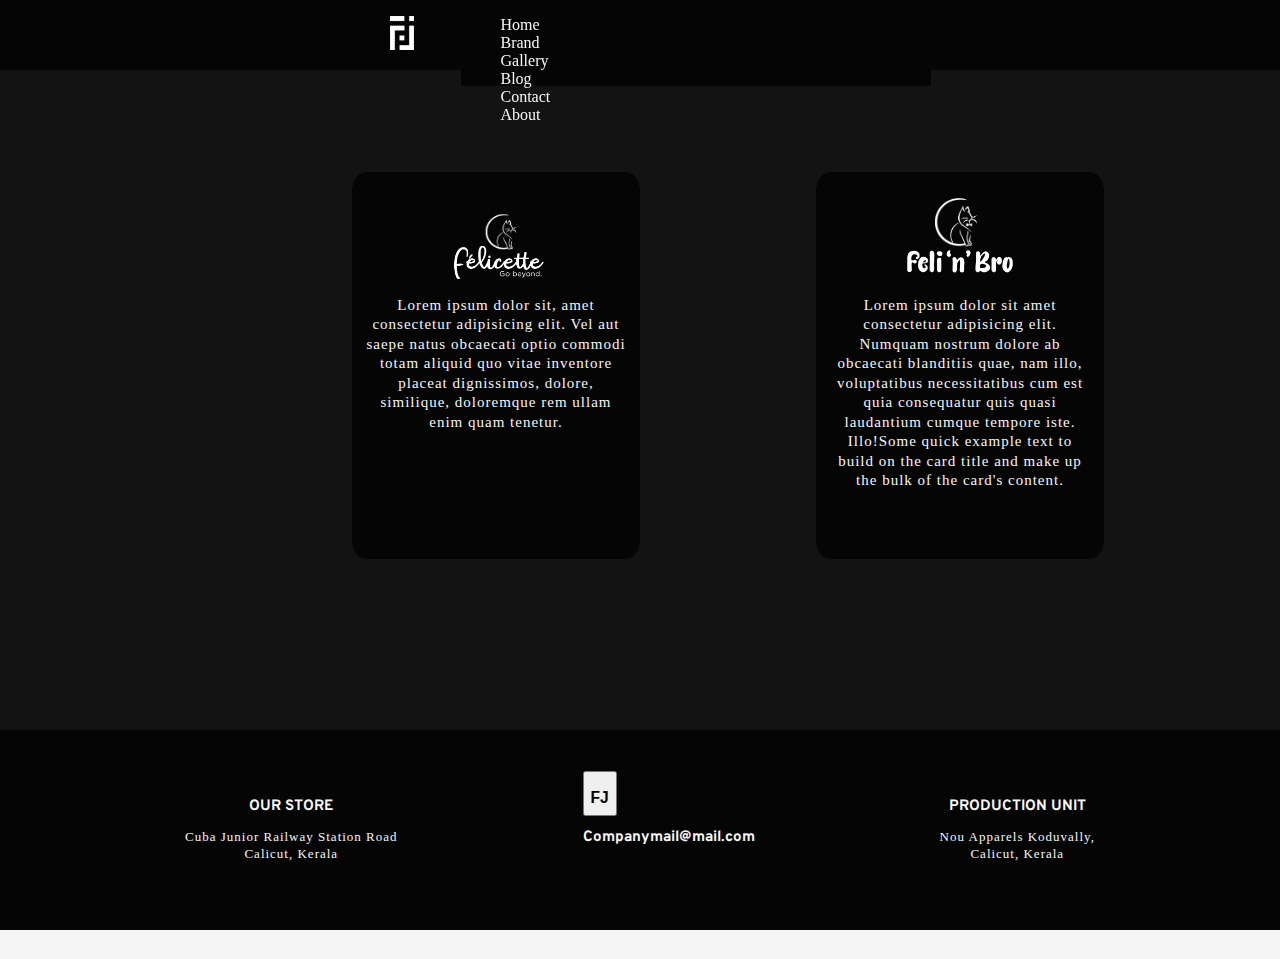
==== Brand.html @ 5b67e77d "first commit" ====
<!doctype html>
<html lang="en">

<head>
  <meta charset="utf-8">
  <meta name="viewport" content="width=device-width, initial-scale=1">
  <title> FJ Designs</title>
  <link rel="stylesheet" href="https://cdnjs.cloudflare.com/ajax/libs/font-awesome/6.4.0/css/all.min.css" integrity="sha512-iecdLmaskl7CVkqkXNQ/ZH/XLlvWZOJyj7Yy7tcenmpD1ypASozpmT/E0iPtmFIB46ZmdtAc9eNBvH0H/ZpiBw==" crossorigin="anonymous" referrerpolicy="no-referrer" />
  <link rel="stylesheet" href="CSS/Brand.css">
  <link href="https://cdn.jsdelivr.net/npm/bootstrap@5.3.0/dist/css/bootstrap.min.css" rel="stylesheet"
    integrity="sha384-9ndCyUaIbzAi2FUVXJi0CjmCapSmO7SnpJef0486qhLnuZ2cdeRhO02iuK6FUUVM" crossorigin="anonymous">
</head>

<body>
    <nav class="container-fluid main-head">
      <div class="logo-img">
        <a href="#"><img src="images/logos/fj-logo-white.png" alt="#"></a>
      </div>
      <div class="nav-head ">
        <ul class=" nav-link-container container-fluid d-flex align-items-center justify-content-center justify-content-between  ">
          <li><a  href="index.html">Home</a></li>
          <li><a href="Brand.html">Brand</a></li>
          <li><a href="gallery.html">Gallery</a></li>
          <li><a href="Blog-page.html">Blog</a></li>
          <li><a href="contact.html">Contact</a></li>  
          <li><a href="about.html">About</a></li>
        </ul>
      </div>
      <div class="hamburger">
        <span class="bar"></span>
        <span class="bar"></span>
        <span class="bar"></span>
      </div>
    </nav>
    
    <div class="container-fluid cards">
      <div class="bg-img-container">
      <img class="bg-img" src="images/contact-bgd/14092.svg" alt="">

      </div>
      <div class="card felicette" style="width: 18rem;">
        <div class="card-body">
          <img src="images/logos/Name-and-logo-felicette.svg" alt="">
          <p class="card-text">Lorem ipsum dolor sit, amet consectetur adipisicing elit. Vel aut saepe natus obcaecati optio commodi totam aliquid quo vitae inventore placeat dignissimos, dolore, similique, doloremque rem ullam enim quam tenetur.</p>
        </div>
      </div>
      <div class="card feli-n-bro"style="width: 18rem;">
        <div class="card-body">
          <img src="images/logos/Name-and-logo-feli-n-bro.svg" alt="">
          <p class="card-text">Lorem ipsum dolor sit amet consectetur adipisicing elit. Numquam nostrum dolore ab obcaecati blanditiis quae, nam illo, voluptatibus necessitatibus cum est quia consequatur quis quasi laudantium cumque tempore iste. Illo!Some quick example text to build on the card title and make up the bulk of the card's content.</p>
        </div>
      </div>
    </div>



    <div class="footer">
      <div class="footer-section">
        <h2>
          OUR STORE
        </h2>
        <p>
          Cuba Junior Railway Station Road <br>
          Calicut, Kerala
        </p>
      </div>
      <div class="footer-section">
        <button value="#" class="btn btn-sm border-.5 btn-outline-light ms-5 mb-3" type="button" style="height: 45px; width: auto;"><a href="#" style="all: unset;"><h3>FJ</h3></a></button>
        <h2>
            Companymail@mail.com 
          </h2>
          <div class="social-medias">
            <p><i class="fa-brands fa-facebook-f" onclick="window.open('https://www.facebook.com/profile.php?id=100091396817681', '_blank');"></i></p>
            <p><i class="fa-brands fa-twitter"></i></p>
            <p><i class="fa-brands fa-pinterest"></i></p>
            <p><i class="fa-brands fa-youtube"></i></p>
            <p><i class="fa-brands fa-instagram"  onclick="window.open('https://instagram.com/thefjdesigns?igshid=MzRlODBiNWFlZA==','_blank');"></i></p>
          </div>
      </div>
      <div class="footer-section">
        <h2>PRODUCTION UNIT</h2>
        <P>Nou Apparels Koduvally,  <br> Calicut, Kerala</P>
      </div>

    </div>
    


   <div class="footer-tab">
    <div class="ftr-tb-1">
      <button value="#" class="btn btn-sm border-.5 btn-outline-light ms-0 mb-3" type="button" style="height: 45px; width: auto;"><a href="#" style="all: unset;"><h3>FJ</h3></a></button>
      <h2>
        Companymail@mail.com 
      </h2>
      <div class="social-medias">
        <p><i class="fa-brands fa-facebook-f" onclick="window.open('https://www.facebook.com/profile.php?id=100091396817681', '_blank');"></i></p>
        <p><i class="fa-brands fa-twitter"></i></p>
        <p><i class="fa-brands fa-pinterest"></i></p>
        <p><i class="fa-brands fa-youtube"></i></p>
        <p><i class="fa-brands fa-instagram"  onclick="window.open('https://instagram.com/thefjdesigns?igshid=MzRlODBiNWFlZA==','_blank');"></i></p>
      </div>
    </div>
    <div class="ftr-tb-2">
      <div class="footer-section">
        <h2>
          OUR STORE
        </h2>
        <p>
          Cuba Junior Railway Station Road <br>
          Calicut, Kerala
        </p>
      </div>
      <div class="footer-section">
        <h2>PRODUCTION UNIT</h2>
        <P>Nou Apparels Koduvally,  <br> Calicut, Kerala</P>
      </div>
    </div>

  </div>
  <div class="copyright-tb bg-black" style="width: 100%; height: 20px; box-sizing: border-box;">
    <p style=" font-size: 9px; text-align: center;">© FJ Designs 2023</p>
 </div>


 <script src="JS/main.js"></script>
  
    
</body>

</html>
---- CSS/Brand.css ----
@import url(style.css);
body{
    margin: 0;
    padding: 0;
    box-sizing: border-box;   
}
.main-head{
    z-index: 9;
}
.cards{
    height: 730px;
    width: 100%;
    position: relative;
   
}.cards .card.felicette{
    height: 400px;
    width: auto;
}.card-body img,svg{
    height: 120px;
}.cards .card.feli-n-bro{
    height: 400px;
    width: auto;
}@media(max-width:992px){
    .cards{
        height: 1030px;
        width: 100%;
    }.bg-img-container{
        top: 0;
        left: 0;
        width: 100%;
        height: 100%;
        position: absolute;
    }.bg-img{
        object-fit: cover;
        position: absolute;
        left: 0;
        top: 0;
        opacity: 3%;
        width: 100%;
        height: 100%;
        
    }.main-head{
        background:var(--bg-black);
        width: 100%;
        height: 70px;
        display: flex;
        align-items: center;
        justify-content: space-around;
        position: fixed;
        z-index: 9999;
    }.logo-img{
        display: flex;
        align-items: center;
        justify-content: start;
    }
    .logo-img a img{
       width:35% ;
       height: 20%;
    }.nav-head,ul{
        background: var(--bg-black);
        width: 430px;
        height: 100%;
        text-align: end;
    }.nav-link-container{
        background:var(--bg-black);
        width: 100%;
        list-style: none;
        
    }.nav-link-container > li > a{
        text-decoration: none;
        cursor: pointer;
        color:#F6F6F6   ;
    }.nav-link-container ul{
        display: flex;
        align-items: center;
        justify-content: end;
    }.cards .card p{
        font-size: 15px;
    }
}
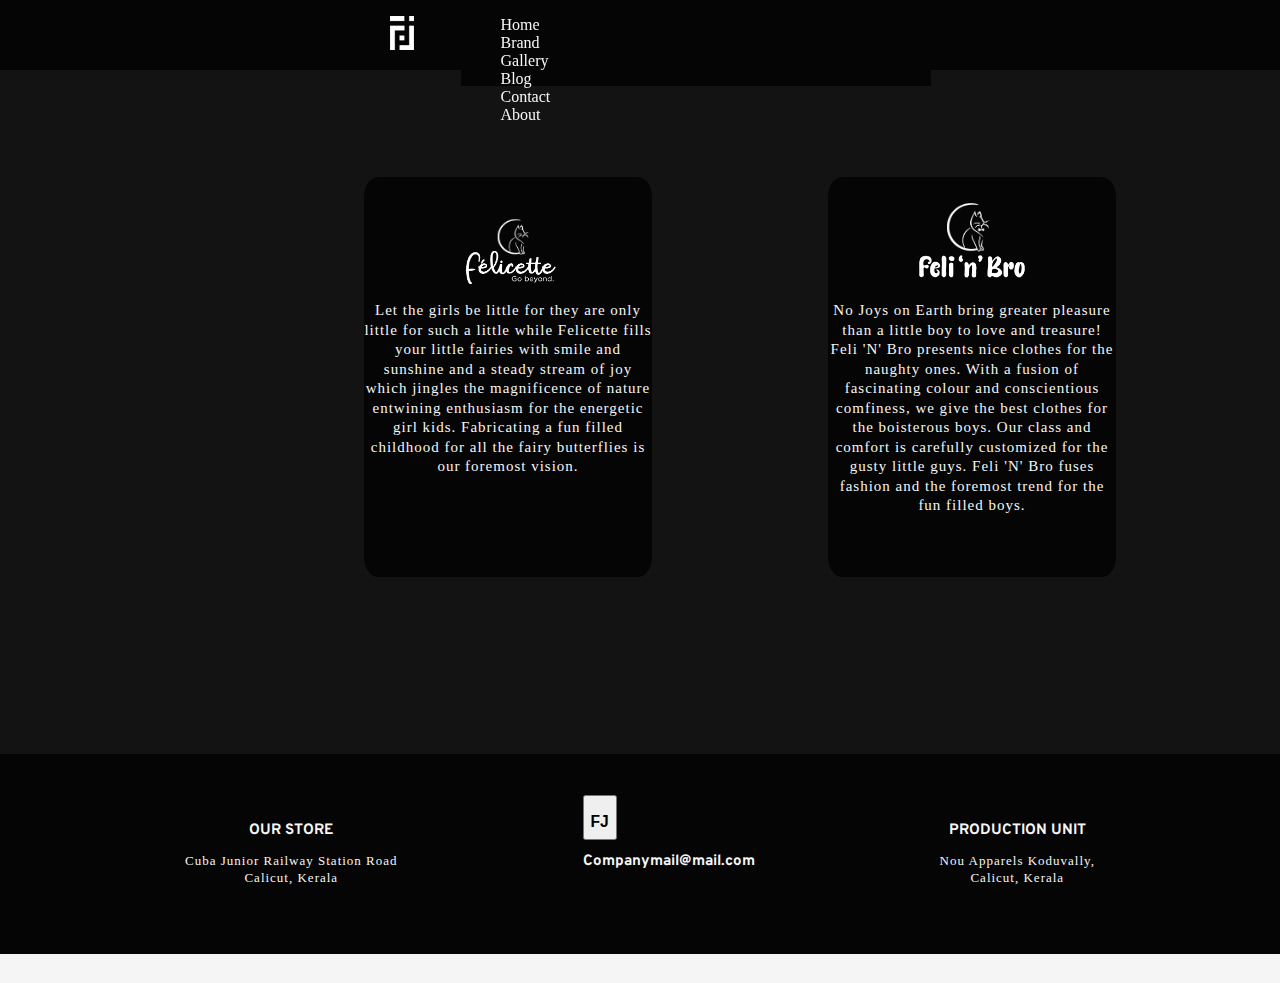
==== commit b76071e2: "first commit" ====
--- a/Brand.html
+++ b/Brand.html
@@ -41,13 +41,20 @@
       <div class="card felicette" style="width: 18rem;">
         <div class="card-body">
           <img src="images/logos/Name-and-logo-felicette.svg" alt="">
-          <p class="card-text">Lorem ipsum dolor sit, amet consectetur adipisicing elit. Vel aut saepe natus obcaecati optio commodi totam aliquid quo vitae inventore placeat dignissimos, dolore, similique, doloremque rem ullam enim quam tenetur.</p>
+          <p class="card-text">
+            Let the girls be little for they are only little for such a little while <b>Felicette</b>  fills your little fairies with smile and sunshine and a steady stream of joy which jingles the magnificence of nature
+            entwining enthusiasm for the energetic girl kids. Fabricating a fun filled childhood for all the fairy butterflies is our foremost vision.
+            </p>
         </div>
       </div>
       <div class="card feli-n-bro"style="width: 18rem;">
         <div class="card-body">
           <img src="images/logos/Name-and-logo-feli-n-bro.svg" alt="">
-          <p class="card-text">Lorem ipsum dolor sit amet consectetur adipisicing elit. Numquam nostrum dolore ab obcaecati blanditiis quae, nam illo, voluptatibus necessitatibus cum est quia consequatur quis quasi laudantium cumque tempore iste. Illo!Some quick example text to build on the card title and make up the bulk of the card's content.</p>
+          <p class="card-text">
+            No Joys on Earth bring greater pleasure than a little boy to love and treasure! <b>Feli 'N' Bro</b> presents nice clothes for the naughty ones. With a fusion of fascinating colour and conscientious comfiness, we
+            give the best clothes for the boisterous boys. Our class and comfort is carefully customized for the gusty little guys. <b>Feli 'N' Bro</b> fuses fashion and the foremost trend for the fun filled boys.
+
+          </p>
         </div>
       </div>
     </div>
